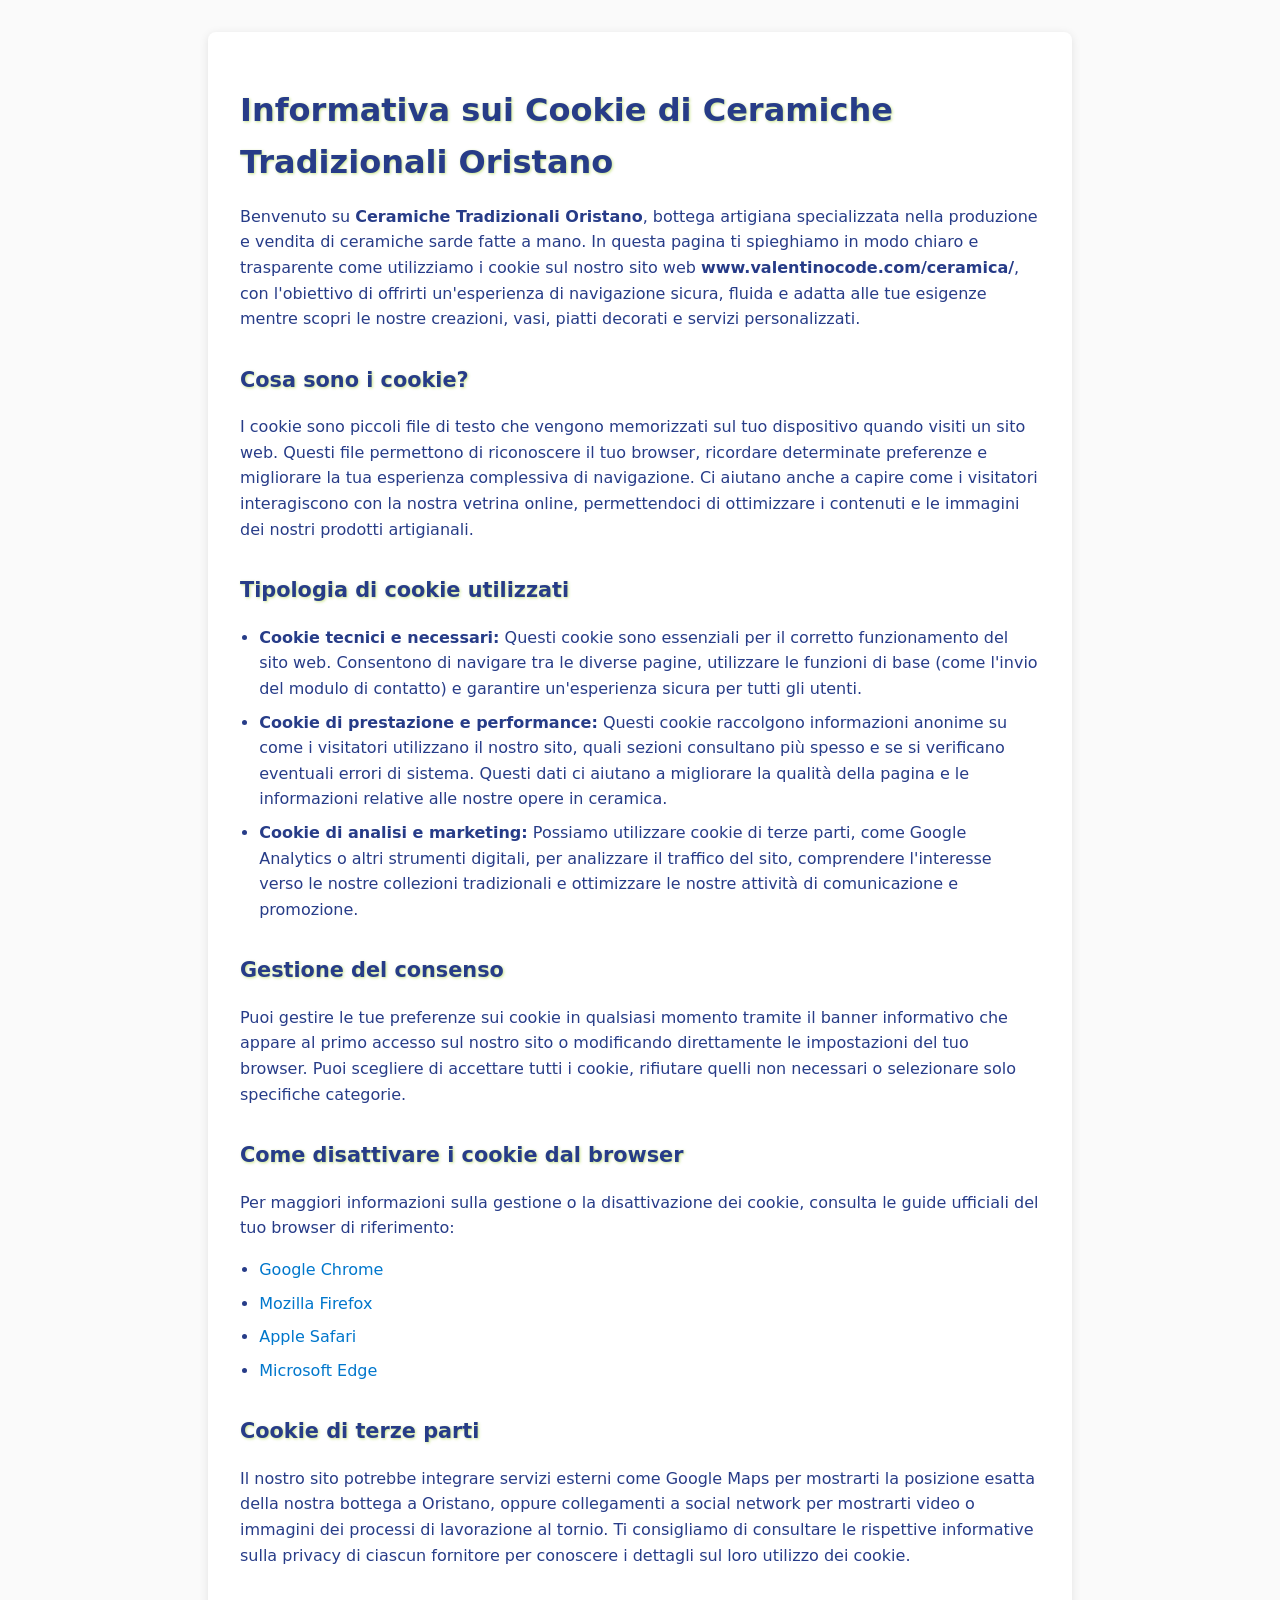
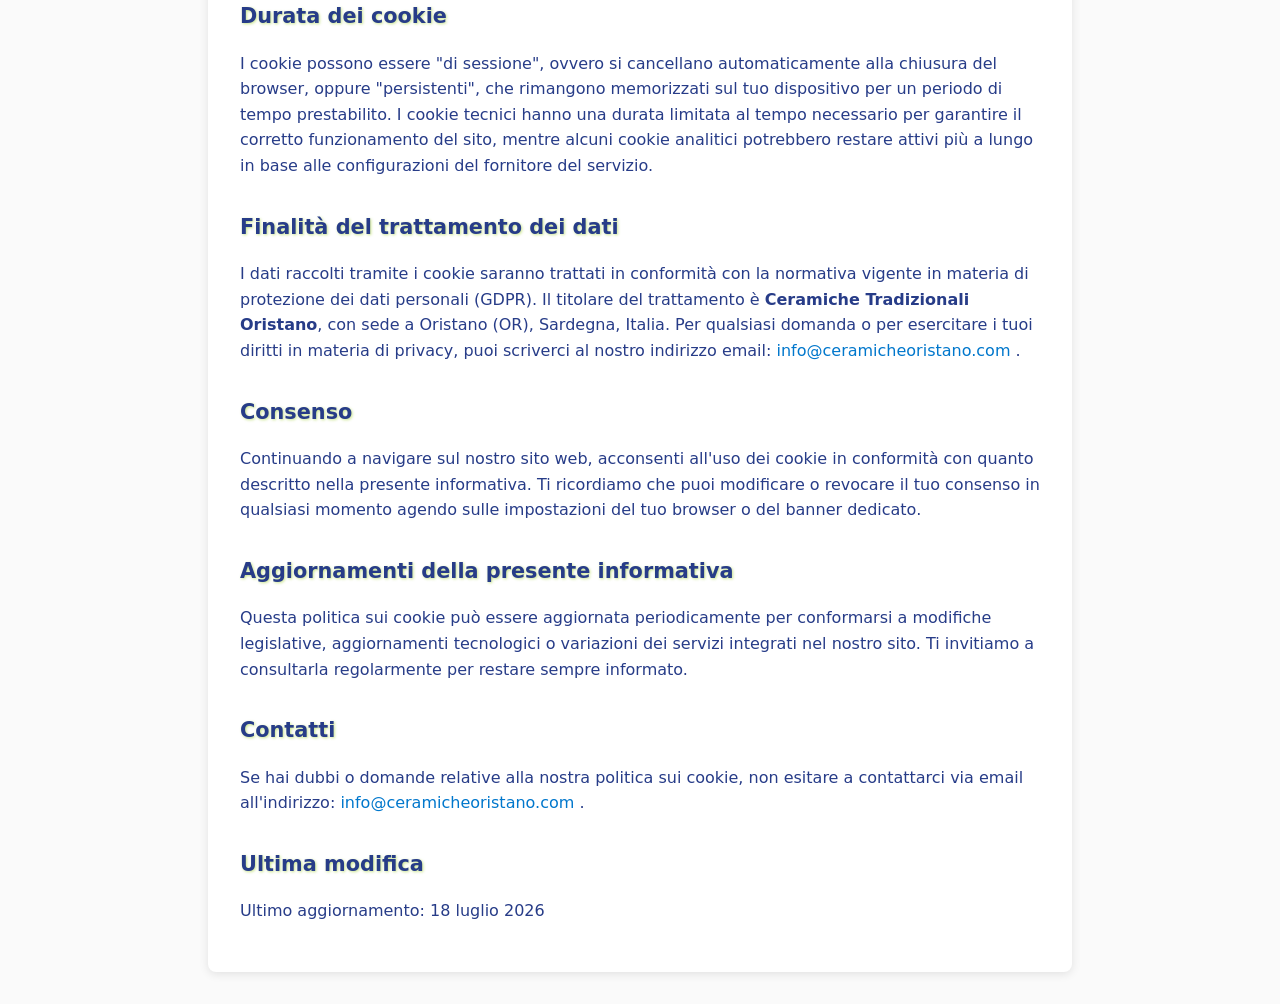
==== cookie-policy.html @ faf91e1d "First Commit" ====
<!DOCTYPE html>
<html lang="it">

<head>
  <meta charset="UTF-8" />
  <meta name="viewport" content="width=device-width, initial-scale=1.0" />
  <title>Informativa sui Cookie – Ceramiche Tradizionali Oristano</title>

  <!-- Google tag (gtag.js) -->
  <script async src="https://www.googletagmanager.com/gtag/js?id=G-P2FWX335XR"></script>
  <script>
    window.dataLayer = window.dataLayer || [];
    function gtag() {
      dataLayer.push(arguments);
    }
    gtag("js", new Date());

    gtag("config", "G-P2FWX335XR");
  </script>

  <style>
    body {
      margin: 0;
      font-family: system-ui, sans-serif;
      background-color: #fafafa;
      color: #273c88;
      line-height: 1.6;
      padding: 2rem;
    }

    .container {
      max-width: 800px;
      margin: auto;
      background: #fff;
      padding: 2rem;
      border-radius: 8px;
      box-shadow: 0 2px 10px rgba(0, 0, 0, 0.1);
    }

    h1,
    h2 {
      color: #273c88;
      text-shadow: 1px 1px 3px rgba(138, 196, 1, 0.463);
    }

    h1 {
      font-size: 2rem;
      margin-bottom: 1rem;
    }

    h2 {
      margin-top: 2rem;
      font-size: 1.3rem;
    }

    ul {
      padding-left: 1.2rem;
    }

    li {
      margin-bottom: 0.5rem;
    }

    a {
      color: #0077cc;
      text-decoration: none;
    }

    a:hover {
      text-decoration: underline;
    }

    @media (max-width: 600px) {
      body {
        padding: 1rem;
      }

      .container {
        padding: 1.5rem;
      }
    }
  </style>
</head>

<body>

<div class="container">

<h1>Informativa sui Cookie di Ceramiche Tradizionali Oristano</h1>

<p>
Benvenuto su <strong>Ceramiche Tradizionali Oristano</strong>, bottega artigiana specializzata nella produzione e vendita di ceramiche sarde fatte a mano. In questa pagina ti spieghiamo in modo chiaro e trasparente come utilizziamo i cookie sul nostro sito web <strong>www.valentinocode.com/ceramica/</strong>, con l'obiettivo di offrirti un'esperienza di navigazione sicura, fluida e adatta alle tue esigenze mentre scopri le nostre creazioni, vasi, piatti decorati e servizi personalizzati.
</p>

<h2>Cosa sono i cookie?</h2>

<p>
I cookie sono piccoli file di testo che vengono memorizzati sul tuo dispositivo quando visiti un sito web. Questi file permettono di riconoscere il tuo browser, ricordare determinate preferenze e migliorare la tua esperienza complessiva di navigazione. Ci aiutano anche a capire come i visitatori interagiscono con la nostra vetrina online, permettendoci di ottimizzare i contenuti e le immagini dei nostri prodotti artigianali.
</p>

<h2>Tipologia di cookie utilizzati</h2>

<ul>

<li>
<strong>Cookie tecnici e necessari:</strong>
Questi cookie sono essenziali per il corretto funzionamento del sito web. Consentono di navigare tra le diverse pagine, utilizzare le funzioni di base (come l'invio del modulo di contatto) e garantire un'esperienza sicura per tutti gli utenti.
</li>

<li>
<strong>Cookie di prestazione e performance:</strong>
Questi cookie raccolgono informazioni anonime su come i visitatori utilizzano il nostro sito, quali sezioni consultano più spesso e se si verificano eventuali errori di sistema. Questi dati ci aiutano a migliorare la qualità della pagina e le informazioni relative alle nostre opere in ceramica.
</li>

<li>
<strong>Cookie di analisi e marketing:</strong>
Possiamo utilizzare cookie di terze parti, come Google Analytics o altri strumenti digitali, per analizzare il traffico del sito, comprendere l'interesse verso le nostre collezioni tradizionali e ottimizzare le nostre attività di comunicazione e promozione.
</li>

</ul>

<h2>Gestione del consenso</h2>

<p>
Puoi gestire le tue preferenze sui cookie in qualsiasi momento tramite il banner informativo che appare al primo accesso sul nostro sito o modificando direttamente le impostazioni del tuo browser. Puoi scegliere di accettare tutti i cookie, rifiutare quelli non necessari o selezionare solo specifiche categorie.
</p>

<h2>Come disattivare i cookie dal browser</h2>

<p>
Per maggiori informazioni sulla gestione o la disattivazione dei cookie, consulta le guide ufficiali del tuo browser di riferimento:
</p>

<ul>

<li>
<a href="https://support.google.com/chrome/answer/95647?hl=it" target="_blank" rel="noopener noreferrer">
Google Chrome
</a>
</li>

<li>
<a href="https://support.mozilla.org/it/kb/Gestione%20dei%20cookie" target="_blank" rel="noopener noreferrer">
Mozilla Firefox
</a>
</li>

<li>
<a href="https://support.apple.com/it-it/guide/safari/sfri11471/mac" target="_blank" rel="noopener noreferrer">
Apple Safari
</a>
</li>

<li>
<a href="https://support.microsoft.com/it-it/windows/gestire-i-cookie-in-microsoft-edge-cancellarli-o-bloccarli-16aa669d-419f-91d8-8519-7d82a13c4a8a" target="_blank" rel="noopener noreferrer">
Microsoft Edge
</a>
</li>

</ul>

<h2>Cookie di terze parti</h2>

<p>
Il nostro sito potrebbe integrare servizi esterni come Google Maps per mostrarti la posizione esatta della nostra bottega a Oristano, oppure collegamenti a social network per mostrarti video o immagini dei processi di lavorazione al tornio. Ti consigliamo di consultare le rispettive informative sulla privacy di ciascun fornitore per conoscere i dettagli sul loro utilizzo dei cookie.
</p>

<h2>Durata dei cookie</h2>

<p>
I cookie possono essere "di sessione", ovvero si cancellano automaticamente alla chiusura del browser, oppure "persistenti", che rimangono memorizzati sul tuo dispositivo per un periodo di tempo prestabilito. I cookie tecnici hanno una durata limitata al tempo necessario per garantire il corretto funzionamento del sito, mentre alcuni cookie analitici potrebbero restare attivi più a lungo in base alle configurazioni del fornitore del servizio.
</p>

<h2>Finalità del trattamento dei dati</h2>

<p>
I dati raccolti tramite i cookie saranno trattati in conformità con la normativa vigente in materia di protezione dei dati personali (GDPR). Il titolare del trattamento è <strong>Ceramiche Tradizionali Oristano</strong>, con sede a Oristano (OR), Sardegna, Italia.

Per qualsiasi domanda o per esercitare i tuoi diritti in materia di privacy, puoi scriverci al nostro indirizzo email:

<a href="mailto:info@ceramicheoristano.com">
info@ceramicheoristano.com
</a>.
</p>

<h2>Consenso</h2>

<p>
Continuando a navigare sul nostro sito web, acconsenti all'uso dei cookie in conformità con quanto descritto nella presente informativa. Ti ricordiamo che puoi modificare o revocare il tuo consenso in qualsiasi momento agendo sulle impostazioni del tuo browser o del banner dedicato.
</p>

<h2>Aggiornamenti della presente informativa</h2>

<p>
Questa politica sui cookie può essere aggiornata periodicamente per conformarsi a modifiche legislative, aggiornamenti tecnologici o variazioni dei servizi integrati nel nostro sito. Ti invitiamo a consultarla regolarmente per restare sempre informato.
</p>

<h2>Contatti</h2>

<p>
Se hai dubbi o domande relative alla nostra politica sui cookie, non esitare a contattarci via email all'indirizzo:

<a href="mailto:info@ceramicheoristano.com">
info@ceramicheoristano.com
</a>.
</p>

<h2>Ultima modifica</h2>

<p>
Ultimo aggiornamento: 18 luglio 2026
</p>

</div>

</body>

</html>
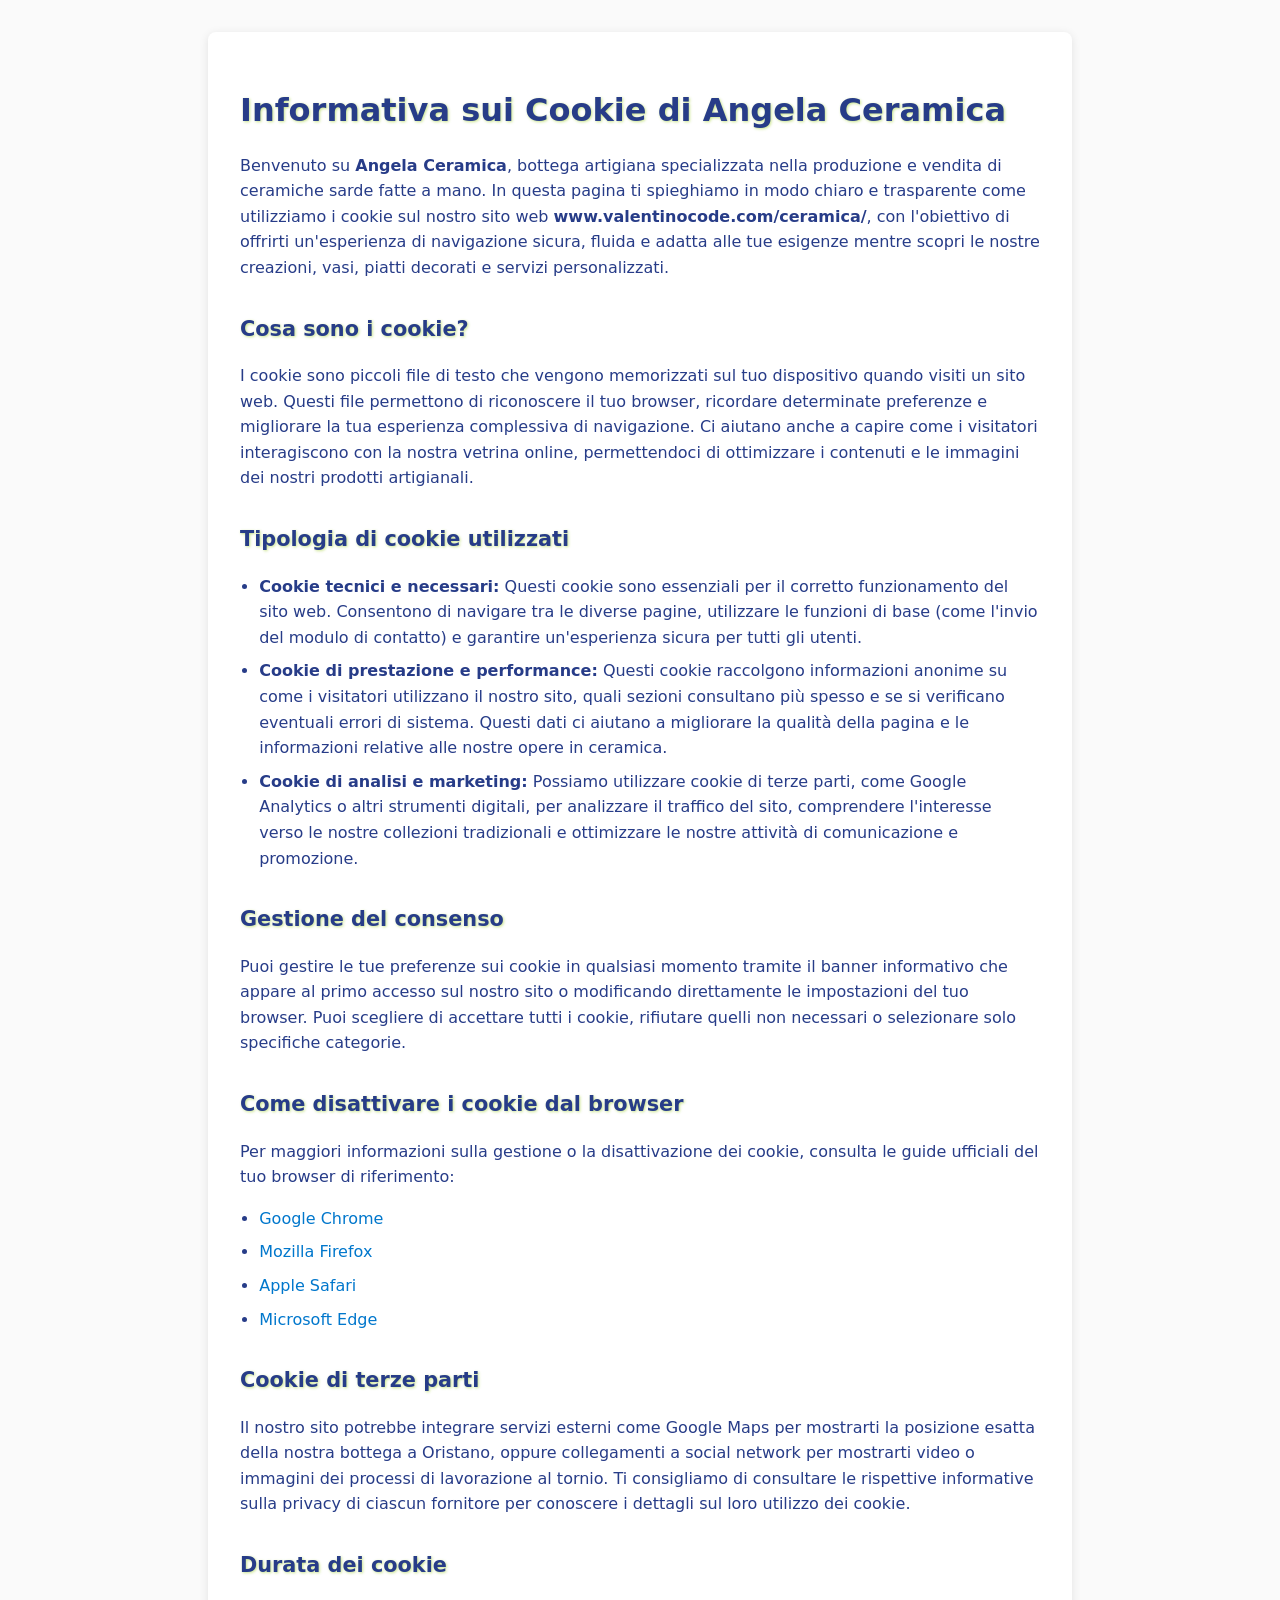
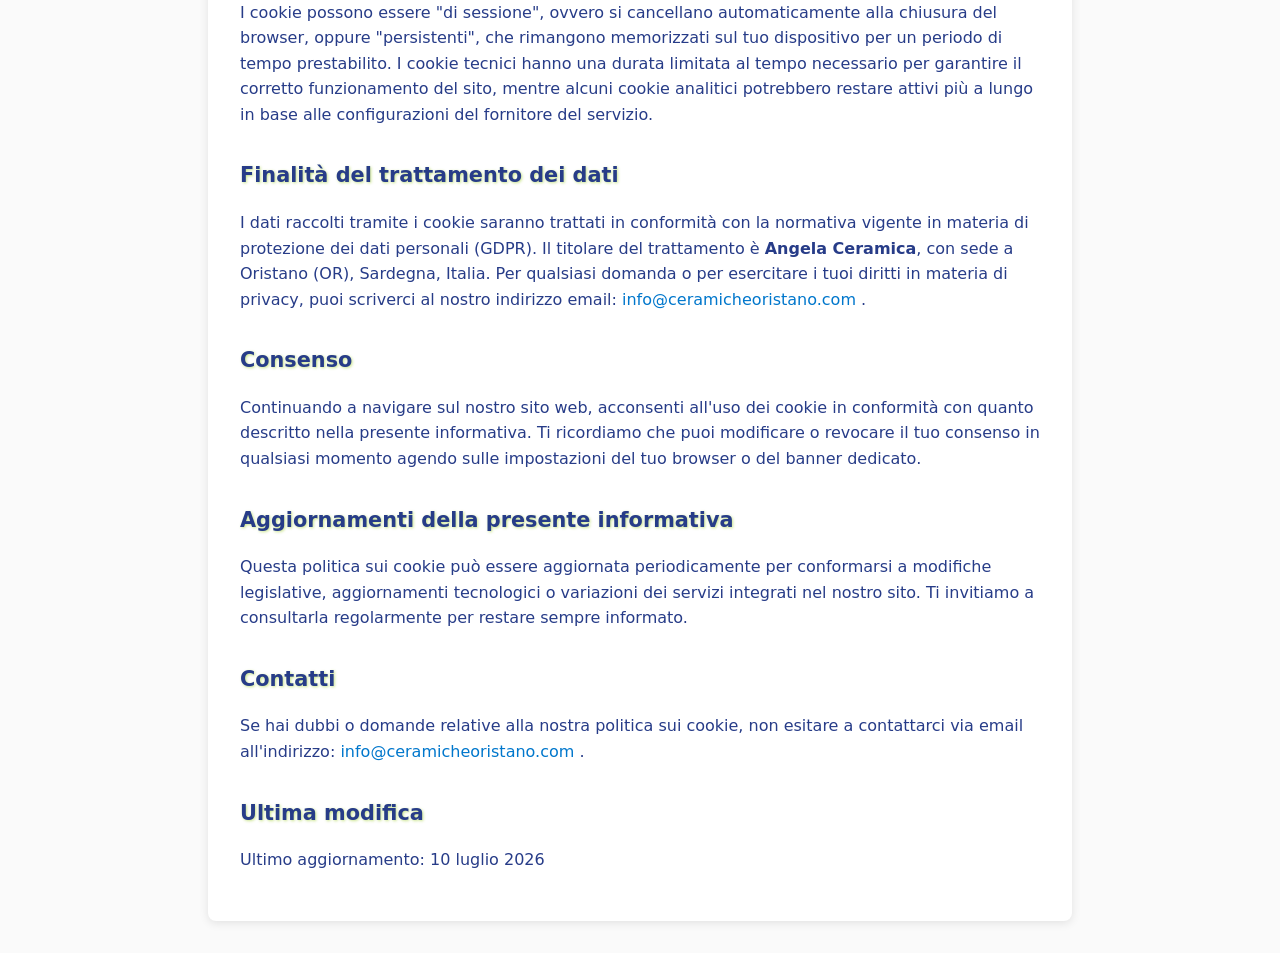
==== commit ba784b5f: "Angela Ceramica" ====
--- a/cookie-policy.html
+++ b/cookie-policy.html
@@ -4,7 +4,7 @@
 <head>
   <meta charset="UTF-8" />
   <meta name="viewport" content="width=device-width, initial-scale=1.0" />
-  <title>Informativa sui Cookie – Ceramiche Tradizionali Oristano</title>
+  <title>Informativa sui Cookie – Angela Ceramica</title>
 
   <!-- Google tag (gtag.js) -->
   <script async src="https://www.googletagmanager.com/gtag/js?id=G-P2FWX335XR"></script>
@@ -86,10 +86,10 @@
 
 <div class="container">
 
-<h1>Informativa sui Cookie di Ceramiche Tradizionali Oristano</h1>
-
-<p>
-Benvenuto su <strong>Ceramiche Tradizionali Oristano</strong>, bottega artigiana specializzata nella produzione e vendita di ceramiche sarde fatte a mano. In questa pagina ti spieghiamo in modo chiaro e trasparente come utilizziamo i cookie sul nostro sito web <strong>www.valentinocode.com/ceramica/</strong>, con l'obiettivo di offrirti un'esperienza di navigazione sicura, fluida e adatta alle tue esigenze mentre scopri le nostre creazioni, vasi, piatti decorati e servizi personalizzati.
+<h1>Informativa sui Cookie di Angela Ceramica</h1>
+
+<p>
+Benvenuto su <strong>Angela Ceramica</strong>, bottega artigiana specializzata nella produzione e vendita di ceramiche sarde fatte a mano. In questa pagina ti spieghiamo in modo chiaro e trasparente come utilizziamo i cookie sul nostro sito web <strong>www.valentinocode.com/ceramica/</strong>, con l'obiettivo di offrirti un'esperienza di navigazione sicura, fluida e adatta alle tue esigenze mentre scopri le nostre creazioni, vasi, piatti decorati e servizi personalizzati.
 </p>
 
 <h2>Cosa sono i cookie?</h2>
@@ -174,7 +174,7 @@
 <h2>Finalità del trattamento dei dati</h2>
 
 <p>
-I dati raccolti tramite i cookie saranno trattati in conformità con la normativa vigente in materia di protezione dei dati personali (GDPR). Il titolare del trattamento è <strong>Ceramiche Tradizionali Oristano</strong>, con sede a Oristano (OR), Sardegna, Italia.
+I dati raccolti tramite i cookie saranno trattati in conformità con la normativa vigente in materia di protezione dei dati personali (GDPR). Il titolare del trattamento è <strong>Angela Ceramica</strong>, con sede a Oristano (OR), Sardegna, Italia.
 
 Per qualsiasi domanda o per esercitare i tuoi diritti in materia di privacy, puoi scriverci al nostro indirizzo email:
 
@@ -208,7 +208,7 @@
 <h2>Ultima modifica</h2>
 
 <p>
-Ultimo aggiornamento: 18 luglio 2026
+Ultimo aggiornamento: 10 luglio 2026
 </p>
 
 </div>
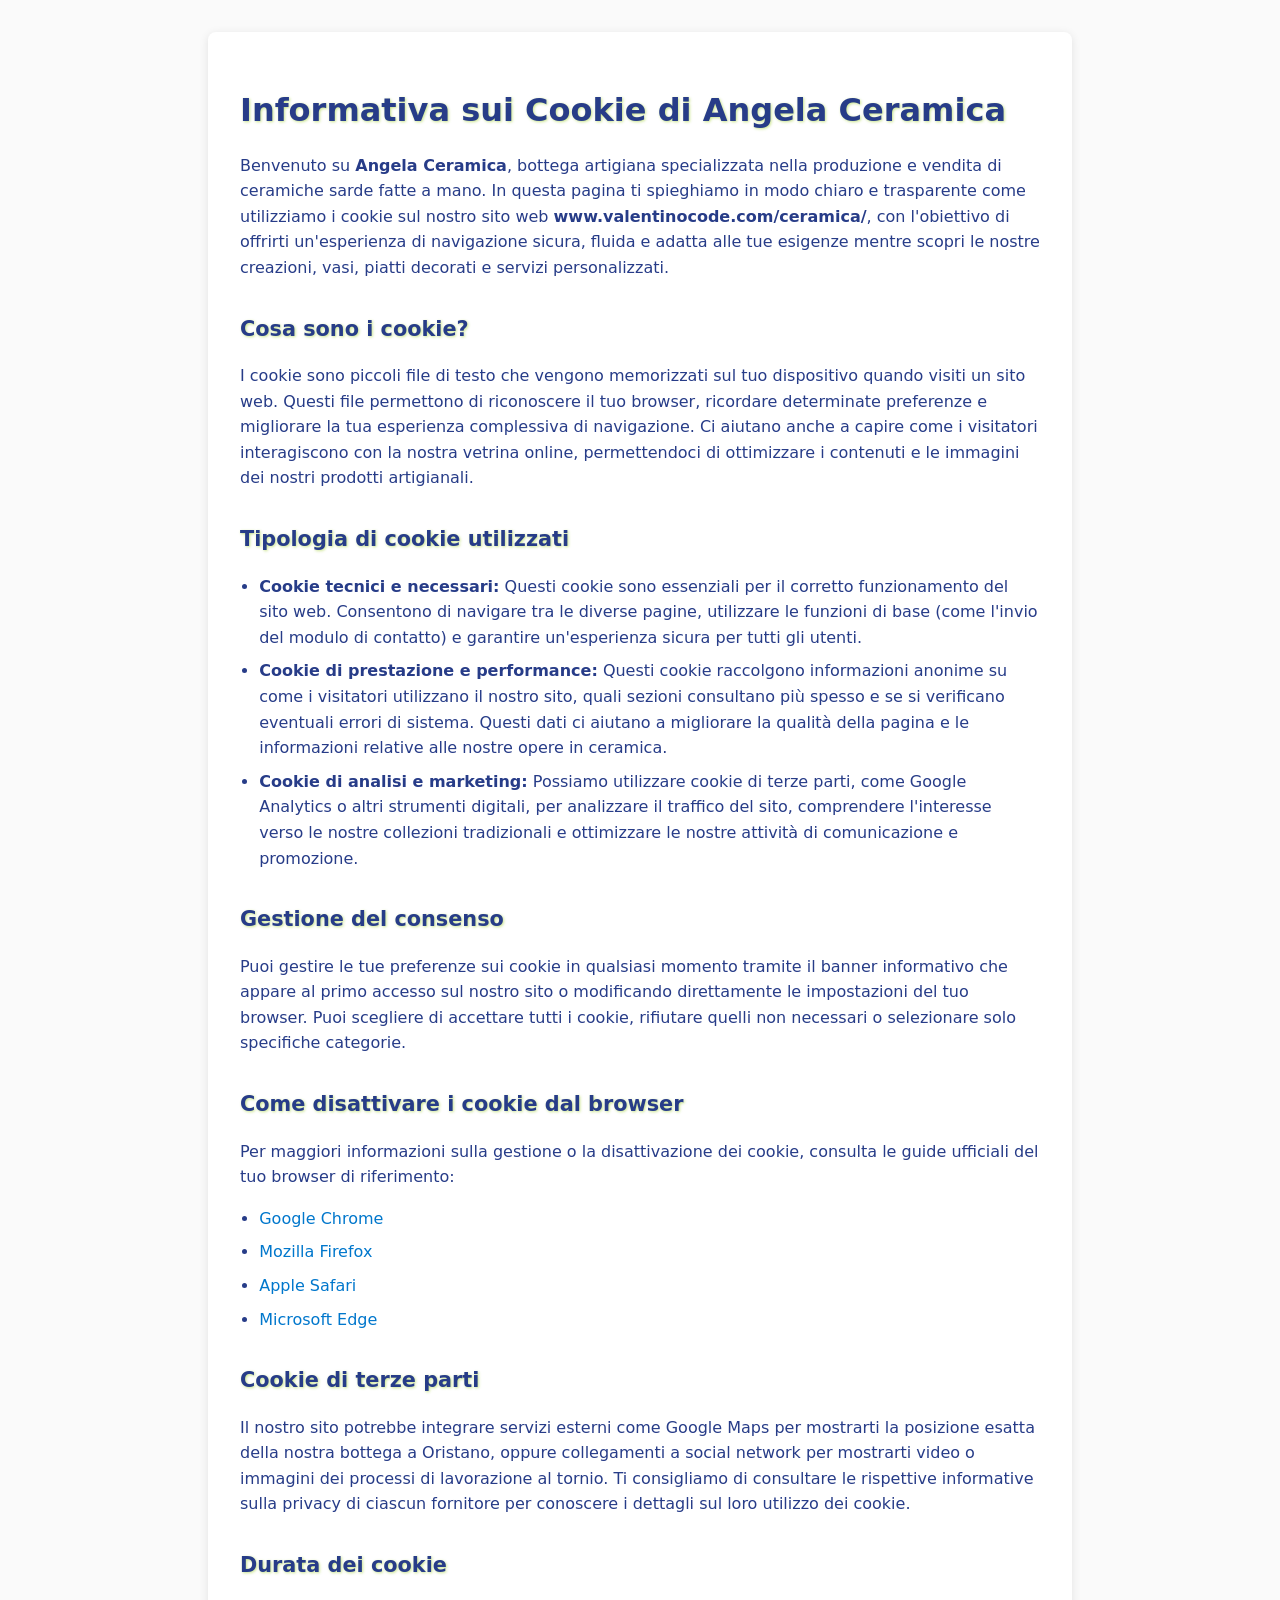
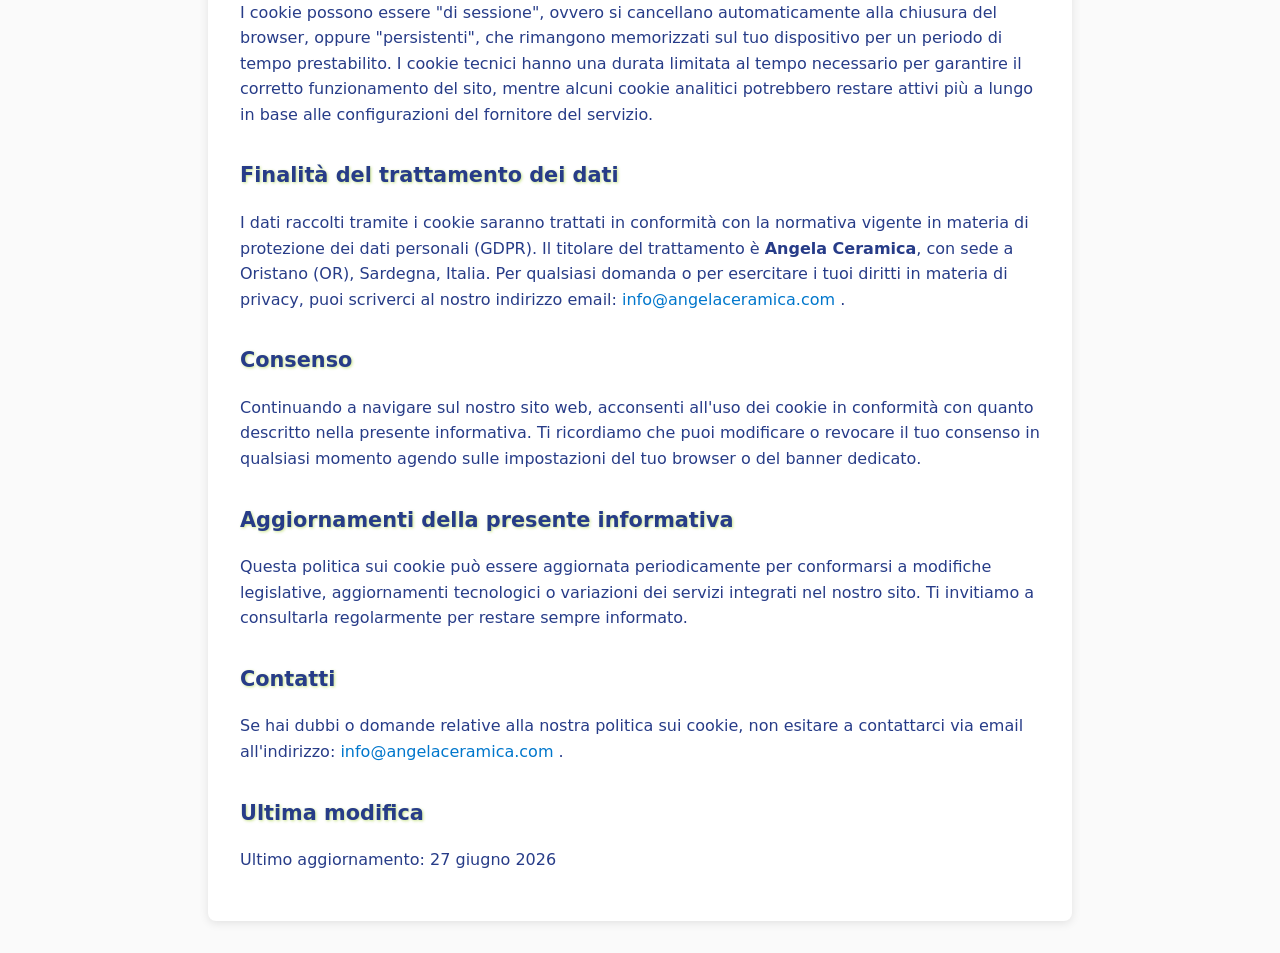
==== commit 68f95ec9: "Testi" ====
--- a/cookie-policy.html
+++ b/cookie-policy.html
@@ -84,134 +84,166 @@
 
 <body>
 
-<div class="container">
-
-<h1>Informativa sui Cookie di Angela Ceramica</h1>
-
-<p>
-Benvenuto su <strong>Angela Ceramica</strong>, bottega artigiana specializzata nella produzione e vendita di ceramiche sarde fatte a mano. In questa pagina ti spieghiamo in modo chiaro e trasparente come utilizziamo i cookie sul nostro sito web <strong>www.valentinocode.com/ceramica/</strong>, con l'obiettivo di offrirti un'esperienza di navigazione sicura, fluida e adatta alle tue esigenze mentre scopri le nostre creazioni, vasi, piatti decorati e servizi personalizzati.
-</p>
-
-<h2>Cosa sono i cookie?</h2>
-
-<p>
-I cookie sono piccoli file di testo che vengono memorizzati sul tuo dispositivo quando visiti un sito web. Questi file permettono di riconoscere il tuo browser, ricordare determinate preferenze e migliorare la tua esperienza complessiva di navigazione. Ci aiutano anche a capire come i visitatori interagiscono con la nostra vetrina online, permettendoci di ottimizzare i contenuti e le immagini dei nostri prodotti artigianali.
-</p>
-
-<h2>Tipologia di cookie utilizzati</h2>
-
-<ul>
-
-<li>
-<strong>Cookie tecnici e necessari:</strong>
-Questi cookie sono essenziali per il corretto funzionamento del sito web. Consentono di navigare tra le diverse pagine, utilizzare le funzioni di base (come l'invio del modulo di contatto) e garantire un'esperienza sicura per tutti gli utenti.
-</li>
-
-<li>
-<strong>Cookie di prestazione e performance:</strong>
-Questi cookie raccolgono informazioni anonime su come i visitatori utilizzano il nostro sito, quali sezioni consultano più spesso e se si verificano eventuali errori di sistema. Questi dati ci aiutano a migliorare la qualità della pagina e le informazioni relative alle nostre opere in ceramica.
-</li>
-
-<li>
-<strong>Cookie di analisi e marketing:</strong>
-Possiamo utilizzare cookie di terze parti, come Google Analytics o altri strumenti digitali, per analizzare il traffico del sito, comprendere l'interesse verso le nostre collezioni tradizionali e ottimizzare le nostre attività di comunicazione e promozione.
-</li>
-
-</ul>
-
-<h2>Gestione del consenso</h2>
-
-<p>
-Puoi gestire le tue preferenze sui cookie in qualsiasi momento tramite il banner informativo che appare al primo accesso sul nostro sito o modificando direttamente le impostazioni del tuo browser. Puoi scegliere di accettare tutti i cookie, rifiutare quelli non necessari o selezionare solo specifiche categorie.
-</p>
-
-<h2>Come disattivare i cookie dal browser</h2>
-
-<p>
-Per maggiori informazioni sulla gestione o la disattivazione dei cookie, consulta le guide ufficiali del tuo browser di riferimento:
-</p>
-
-<ul>
-
-<li>
-<a href="https://support.google.com/chrome/answer/95647?hl=it" target="_blank" rel="noopener noreferrer">
-Google Chrome
-</a>
-</li>
-
-<li>
-<a href="https://support.mozilla.org/it/kb/Gestione%20dei%20cookie" target="_blank" rel="noopener noreferrer">
-Mozilla Firefox
-</a>
-</li>
-
-<li>
-<a href="https://support.apple.com/it-it/guide/safari/sfri11471/mac" target="_blank" rel="noopener noreferrer">
-Apple Safari
-</a>
-</li>
-
-<li>
-<a href="https://support.microsoft.com/it-it/windows/gestire-i-cookie-in-microsoft-edge-cancellarli-o-bloccarli-16aa669d-419f-91d8-8519-7d82a13c4a8a" target="_blank" rel="noopener noreferrer">
-Microsoft Edge
-</a>
-</li>
-
-</ul>
-
-<h2>Cookie di terze parti</h2>
-
-<p>
-Il nostro sito potrebbe integrare servizi esterni come Google Maps per mostrarti la posizione esatta della nostra bottega a Oristano, oppure collegamenti a social network per mostrarti video o immagini dei processi di lavorazione al tornio. Ti consigliamo di consultare le rispettive informative sulla privacy di ciascun fornitore per conoscere i dettagli sul loro utilizzo dei cookie.
-</p>
-
-<h2>Durata dei cookie</h2>
-
-<p>
-I cookie possono essere "di sessione", ovvero si cancellano automaticamente alla chiusura del browser, oppure "persistenti", che rimangono memorizzati sul tuo dispositivo per un periodo di tempo prestabilito. I cookie tecnici hanno una durata limitata al tempo necessario per garantire il corretto funzionamento del sito, mentre alcuni cookie analitici potrebbero restare attivi più a lungo in base alle configurazioni del fornitore del servizio.
-</p>
-
-<h2>Finalità del trattamento dei dati</h2>
-
-<p>
-I dati raccolti tramite i cookie saranno trattati in conformità con la normativa vigente in materia di protezione dei dati personali (GDPR). Il titolare del trattamento è <strong>Angela Ceramica</strong>, con sede a Oristano (OR), Sardegna, Italia.
-
-Per qualsiasi domanda o per esercitare i tuoi diritti in materia di privacy, puoi scriverci al nostro indirizzo email:
-
-<a href="mailto:info@ceramicheoristano.com">
-info@ceramicheoristano.com
-</a>.
-</p>
-
-<h2>Consenso</h2>
-
-<p>
-Continuando a navigare sul nostro sito web, acconsenti all'uso dei cookie in conformità con quanto descritto nella presente informativa. Ti ricordiamo che puoi modificare o revocare il tuo consenso in qualsiasi momento agendo sulle impostazioni del tuo browser o del banner dedicato.
-</p>
-
-<h2>Aggiornamenti della presente informativa</h2>
-
-<p>
-Questa politica sui cookie può essere aggiornata periodicamente per conformarsi a modifiche legislative, aggiornamenti tecnologici o variazioni dei servizi integrati nel nostro sito. Ti invitiamo a consultarla regolarmente per restare sempre informato.
-</p>
-
-<h2>Contatti</h2>
-
-<p>
-Se hai dubbi o domande relative alla nostra politica sui cookie, non esitare a contattarci via email all'indirizzo:
-
-<a href="mailto:info@ceramicheoristano.com">
-info@ceramicheoristano.com
-</a>.
-</p>
-
-<h2>Ultima modifica</h2>
-
-<p>
-Ultimo aggiornamento: 10 luglio 2026
-</p>
-
-</div>
+  <div class="container">
+
+    <h1>Informativa sui Cookie di Angela Ceramica</h1>
+
+    <p>
+      Benvenuto su <strong>Angela Ceramica</strong>, bottega artigiana specializzata nella produzione e vendita di
+      ceramiche sarde fatte a mano. In questa pagina ti spieghiamo in modo chiaro e trasparente come utilizziamo i
+      cookie sul nostro sito web <strong>www.valentinocode.com/ceramica/</strong>, con l'obiettivo di offrirti
+      un'esperienza di navigazione sicura, fluida e adatta alle tue esigenze mentre scopri le nostre creazioni, vasi,
+      piatti decorati e servizi personalizzati.
+    </p>
+
+    <h2>Cosa sono i cookie?</h2>
+
+    <p>
+      I cookie sono piccoli file di testo che vengono memorizzati sul tuo dispositivo quando visiti un sito web. Questi
+      file permettono di riconoscere il tuo browser, ricordare determinate preferenze e migliorare la tua esperienza
+      complessiva di navigazione. Ci aiutano anche a capire come i visitatori interagiscono con la nostra vetrina
+      online, permettendoci di ottimizzare i contenuti e le immagini dei nostri prodotti artigianali.
+    </p>
+
+    <h2>Tipologia di cookie utilizzati</h2>
+
+    <ul>
+
+      <li>
+        <strong>Cookie tecnici e necessari:</strong>
+        Questi cookie sono essenziali per il corretto funzionamento del sito web. Consentono di navigare tra le diverse
+        pagine, utilizzare le funzioni di base (come l'invio del modulo di contatto) e garantire un'esperienza sicura
+        per tutti gli utenti.
+      </li>
+
+      <li>
+        <strong>Cookie di prestazione e performance:</strong>
+        Questi cookie raccolgono informazioni anonime su come i visitatori utilizzano il nostro sito, quali sezioni
+        consultano più spesso e se si verificano eventuali errori di sistema. Questi dati ci aiutano a migliorare la
+        qualità della pagina e le informazioni relative alle nostre opere in ceramica.
+      </li>
+
+      <li>
+        <strong>Cookie di analisi e marketing:</strong>
+        Possiamo utilizzare cookie di terze parti, come Google Analytics o altri strumenti digitali, per analizzare il
+        traffico del sito, comprendere l'interesse verso le nostre collezioni tradizionali e ottimizzare le nostre
+        attività di comunicazione e promozione.
+      </li>
+
+    </ul>
+
+    <h2>Gestione del consenso</h2>
+
+    <p>
+      Puoi gestire le tue preferenze sui cookie in qualsiasi momento tramite il banner informativo che appare al primo
+      accesso sul nostro sito o modificando direttamente le impostazioni del tuo browser. Puoi scegliere di accettare
+      tutti i cookie, rifiutare quelli non necessari o selezionare solo specifiche categorie.
+    </p>
+
+    <h2>Come disattivare i cookie dal browser</h2>
+
+    <p>
+      Per maggiori informazioni sulla gestione o la disattivazione dei cookie, consulta le guide ufficiali del tuo
+      browser di riferimento:
+    </p>
+
+    <ul>
+
+      <li>
+        <a href="https://support.google.com/chrome/answer/95647?hl=it" target="_blank" rel="noopener noreferrer">
+          Google Chrome
+        </a>
+      </li>
+
+      <li>
+        <a href="https://support.mozilla.org/it/kb/Gestione%20dei%20cookie" target="_blank" rel="noopener noreferrer">
+          Mozilla Firefox
+        </a>
+      </li>
+
+      <li>
+        <a href="https://support.apple.com/it-it/guide/safari/sfri11471/mac" target="_blank" rel="noopener noreferrer">
+          Apple Safari
+        </a>
+      </li>
+
+      <li>
+        <a href="https://support.microsoft.com/it-it/windows/gestire-i-cookie-in-microsoft-edge-cancellarli-o-bloccarli-16aa669d-419f-91d8-8519-7d82a13c4a8a"
+          target="_blank" rel="noopener noreferrer">
+          Microsoft Edge
+        </a>
+      </li>
+
+    </ul>
+
+    <h2>Cookie di terze parti</h2>
+
+    <p>
+      Il nostro sito potrebbe integrare servizi esterni come Google Maps per mostrarti la posizione esatta della nostra
+      bottega a Oristano, oppure collegamenti a social network per mostrarti video o immagini dei processi di
+      lavorazione al tornio. Ti consigliamo di consultare le rispettive informative sulla privacy di ciascun fornitore
+      per conoscere i dettagli sul loro utilizzo dei cookie.
+    </p>
+
+    <h2>Durata dei cookie</h2>
+
+    <p>
+      I cookie possono essere "di sessione", ovvero si cancellano automaticamente alla chiusura del browser, oppure
+      "persistenti", che rimangono memorizzati sul tuo dispositivo per un periodo di tempo prestabilito. I cookie
+      tecnici hanno una durata limitata al tempo necessario per garantire il corretto funzionamento del sito, mentre
+      alcuni cookie analitici potrebbero restare attivi più a lungo in base alle configurazioni del fornitore del
+      servizio.
+    </p>
+
+    <h2>Finalità del trattamento dei dati</h2>
+
+    <p>
+      I dati raccolti tramite i cookie saranno trattati in conformità con la normativa vigente in materia di protezione
+      dei dati personali (GDPR). Il titolare del trattamento è <strong>Angela Ceramica</strong>, con sede a Oristano
+      (OR), Sardegna, Italia.
+
+      Per qualsiasi domanda o per esercitare i tuoi diritti in materia di privacy, puoi scriverci al nostro indirizzo
+      email:
+
+      <a href="mailto:info@angelaceramica.com">
+        info@angelaceramica.com
+      </a>.
+    </p>
+
+    <h2>Consenso</h2>
+
+    <p>
+      Continuando a navigare sul nostro sito web, acconsenti all'uso dei cookie in conformità con quanto descritto nella
+      presente informativa. Ti ricordiamo che puoi modificare o revocare il tuo consenso in qualsiasi momento agendo
+      sulle impostazioni del tuo browser o del banner dedicato.
+    </p>
+
+    <h2>Aggiornamenti della presente informativa</h2>
+
+    <p>
+      Questa politica sui cookie può essere aggiornata periodicamente per conformarsi a modifiche legislative,
+      aggiornamenti tecnologici o variazioni dei servizi integrati nel nostro sito. Ti invitiamo a consultarla
+      regolarmente per restare sempre informato.
+    </p>
+
+    <h2>Contatti</h2>
+
+    <p>
+      Se hai dubbi o domande relative alla nostra politica sui cookie, non esitare a contattarci via email
+      all'indirizzo:
+
+      <a href="mailto:info@angelaceramica.com">
+        info@angelaceramica.com
+      </a>.
+    </p>
+
+    <h2>Ultima modifica</h2>
+
+    <p>
+      Ultimo aggiornamento: 27 giugno 2026
+    </p>
+
+  </div>
 
 </body>
 
